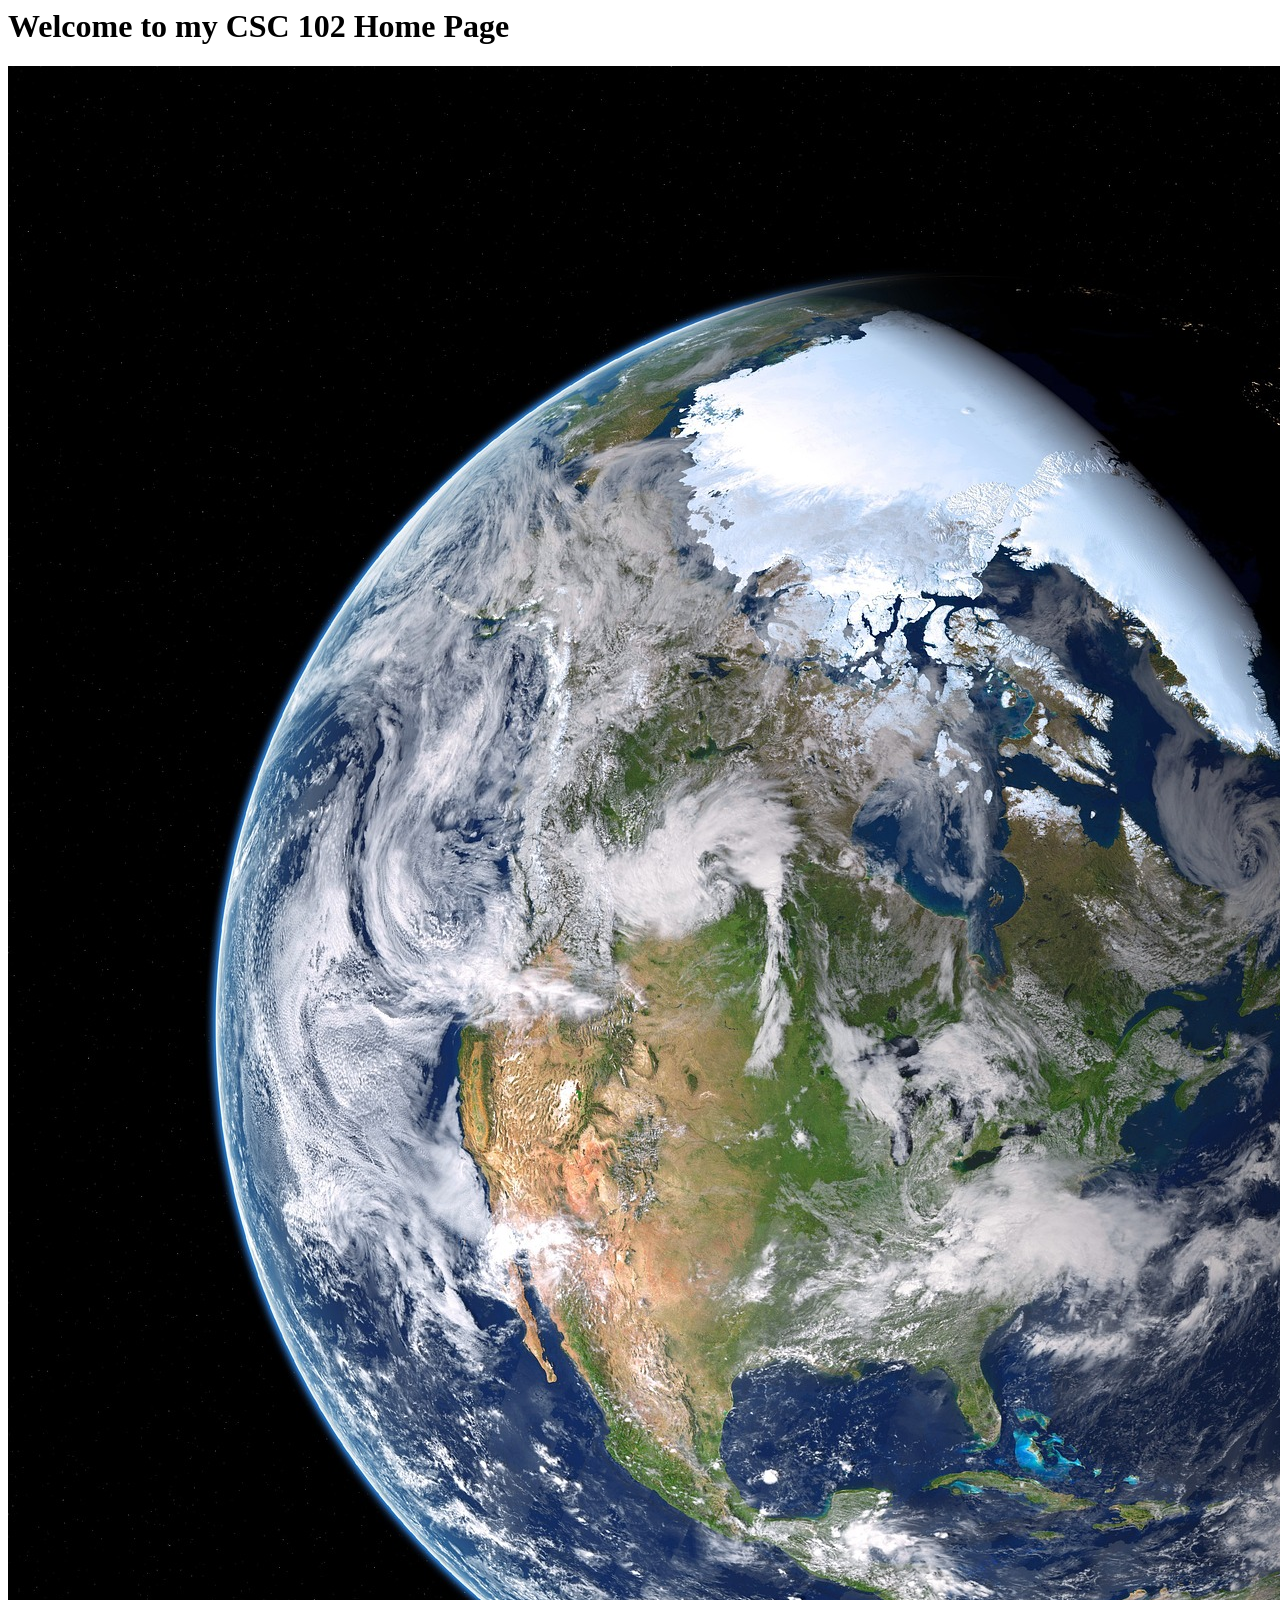
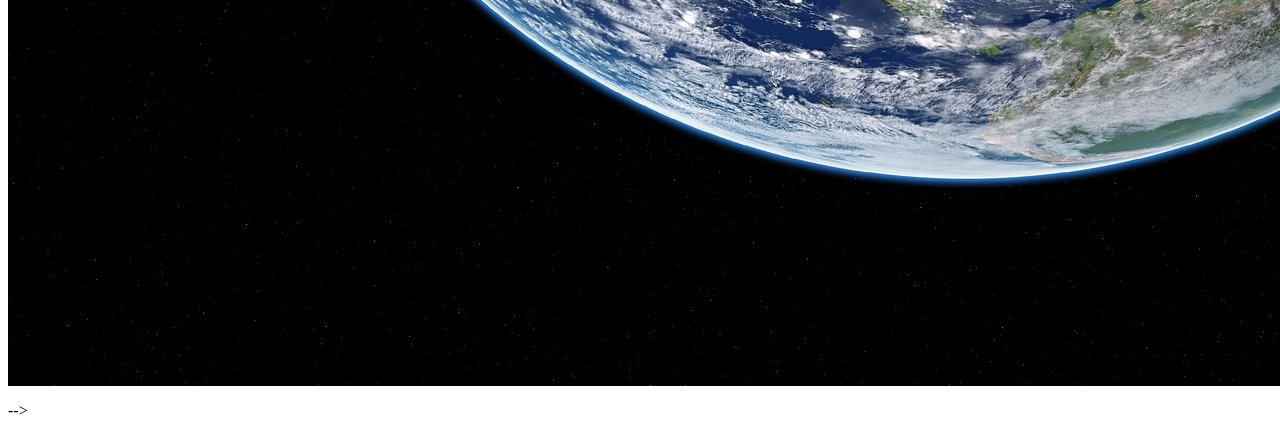
==== index.html @ d595a589 "Add files via upload" ====
<!-- Heath Fluent, July 5 2026 -->
<!-- DOCTYPE html>
<html>
    <!-- the head section has info for the browser and search engine -->
    <head> 
        <title>CSC 102 Home Page</title>
    </head>
    
    <!-- the body section holds the text and images that we want to show the user -->
    <body>
        <h1>Welcome to my CSC 102 Home Page</h1>
        <!-- p is paragraph tag; has spacing around it by default --> 
        <p>
            <!-- img is the image tag -->
            <img id="memeImage" src="meme.jpg">
        </p>    
    </body>
</html>
-->
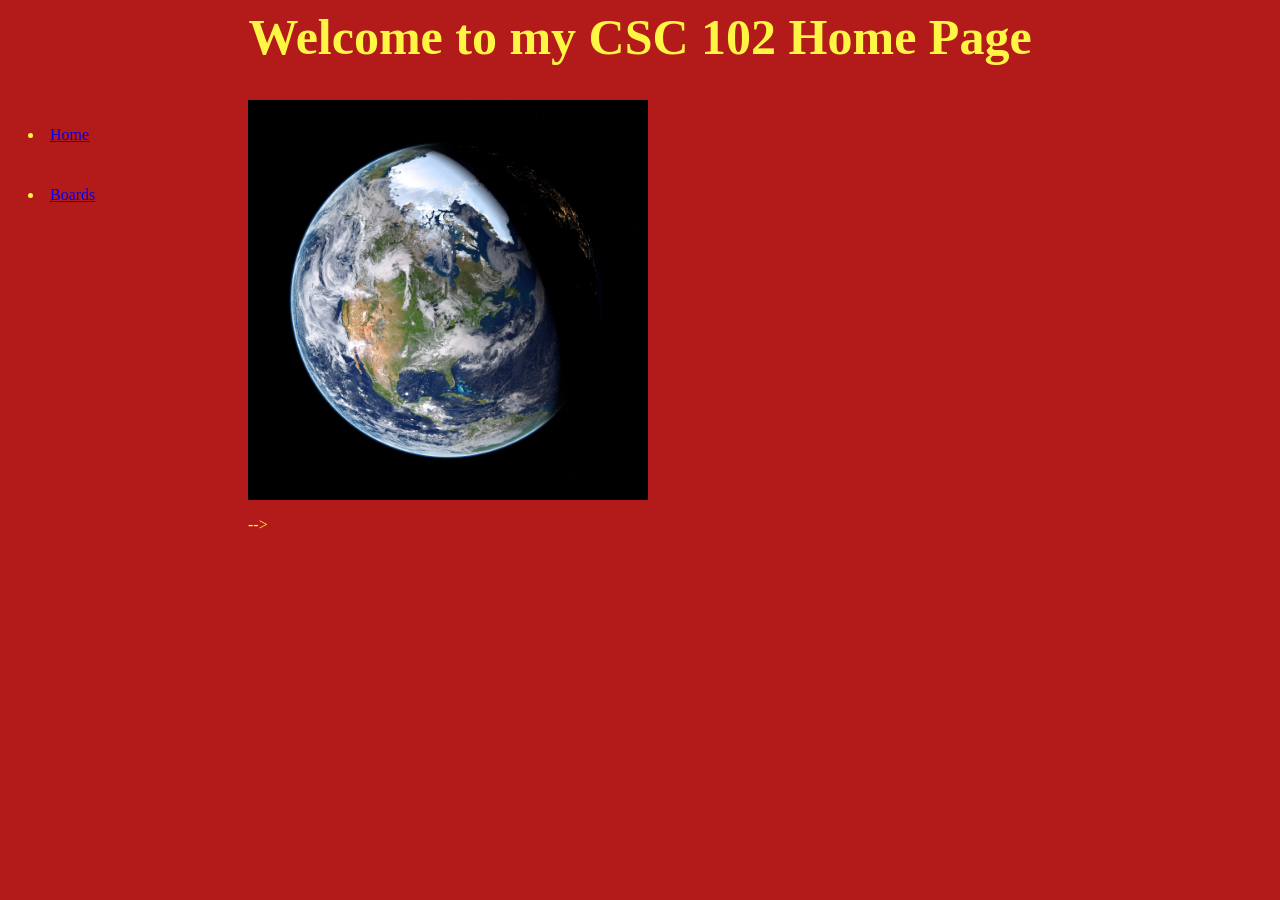
==== commit c537cb02: "Add files via upload" ====
--- a/index.html
+++ b/index.html
@@ -1,14 +1,23 @@
-<!-- Heath Fluent, July 5 2026 -->
+<!-- Heath Fluent, July 13 2026 -->
 <!-- DOCTYPE html>
 <html>
     <!-- the head section has info for the browser and search engine -->
     <head> 
         <title>CSC 102 Home Page</title>
+        <!-- add a link to our css file -->
+        <link rel="stylesheet" type="text/css" href="Main.css">
     </head>
     
     <!-- the body section holds the text and images that we want to show the user -->
     <body>
         <h1>Welcome to my CSC 102 Home Page</h1>
+        <!-- Create a navigation menu -->
+        <nav>
+                <li><a href="index.html">Home</a></li>
+                <br>
+                <li><a href="boards.html">Boards</a></li>
+                <br>
+        </nav>
         <!-- p is paragraph tag; has spacing around it by default --> 
         <p>
             <!-- img is the image tag -->
--- a/Main.css
+++ b/Main.css
@@ -0,0 +1,42 @@
+/*
+<!-- Heath Fluent, July 13 2026 -->
+declaration block::after
+
+Selector{
+    property:value;
+    property2:value;
+}
+*/
+
+body{
+    background-color: #b31a1a;
+    color:rgb(254, 245, 68);
+}
+
+nav{
+    height: 600px;
+    width: 200px;
+    float: left;
+    padding: 20px;
+    line-height: 30px;
+}
+
+footer{
+    text-align: center;
+    margin-right: 200px;
+}
+
+#memeImage{
+    margin-right: 200px;
+    width: 400px;
+}
+
+Homepage{
+    margin-right: 200px;
+    width: 400px;
+}
+
+h1{
+    text-align: center;
+    font-size: 50px;
+}
